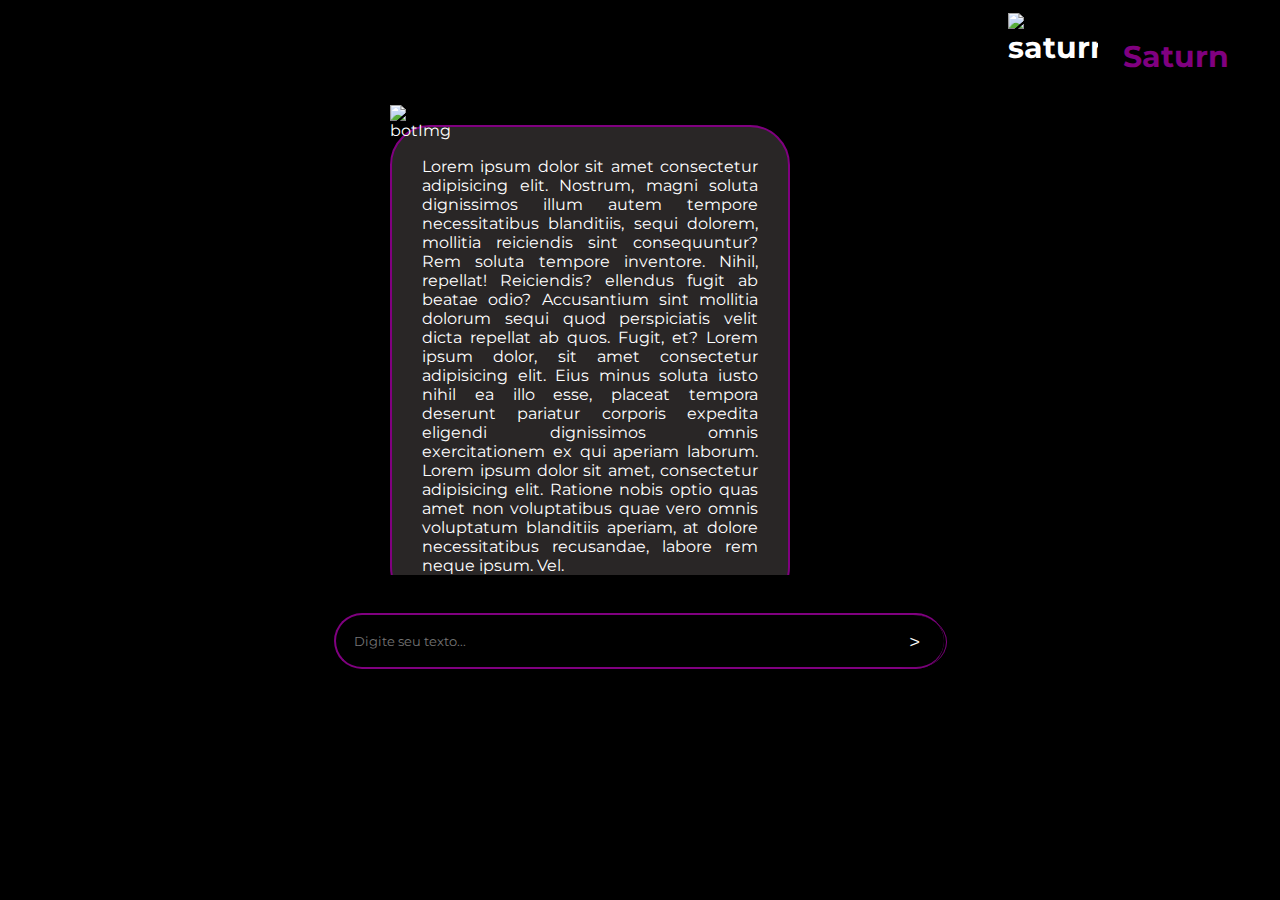
==== pages/chat.html @ 272b716a "." ====
<!DOCTYPE html>
<html lang="pt-br">
<head>
    <meta charset="UTF-8">
    <meta name="viewport" content="width=device-width, initial-scale=1.0">
    <title>Chat</title>
    <link rel="stylesheet" href="../styles/chat.css">
    <link rel="shortcut icon" href="../images/saturn 2.png" type="image/x-icon">
</head>
<body><div id="chat">
        
        <header>
            
            <img id="saturn" src="../images/saturn 2.png" alt="saturn">
            <p id="textHeader">Saturn</p>
        </header>
        <main>
            <div>
                <img  src="../images/Ellipse 7.png" alt="botImg" id="botImg">
                <div id="bot">
                    Lorem ipsum dolor sit amet consectetur adipisicing elit. Nostrum, magni soluta dignissimos illum autem tempore necessitatibus blanditiis, sequi dolorem, mollitia reiciendis sint consequuntur? Rem soluta tempore inventore. Nihil, repellat! Reiciendis?
                    ellendus fugit ab beatae odio? Accusantium sint mollitia dolorum sequi quod perspiciatis velit dicta repellat ab quos. Fugit, et?
                    Lorem ipsum dolor, sit amet consectetur adipisicing elit. Eius minus soluta iusto nihil ea illo esse, placeat tempora deserunt pariatur corporis expedita eligendi dignissimos omnis exercitationem ex qui aperiam laborum. Lorem ipsum dolor sit amet, consectetur adipisicing elit. Ratione nobis optio quas amet non voluptatibus quae vero omnis voluptatum blanditiis aperiam, at dolore necessitatibus recusandae, labore rem neque ipsum. Vel.
                </div>
            </div>
            <div>
                <img src="../images/outline_account_circle_white_48dp 1.png" alt="perfil" id="perfil">
                <div id="client">
                    Lorem ipsum dolor sit amet consectetur adipisicing elit. Nostrum, magni soluta dignissimos illum autem tempore necessitatibus blanditiis, sequi dolorem, mollitia reiciendis sint consequuntur? Rem soluta tempore inventore. Nihil, repellat! Reiciendis? Lorem ipsum dolor sit amet consectetur adipisicing elit. Laborum, modi. Rerum repellendus fugit ab beatae odio? Accusantium sint mollitia dolorum sequi quod perspiciatis velit dicta repellat ab quos. Fugit, et?
                    Lorem ipsum dolor, sit amet consectetur adipisicing elit. Eius minus soluta iusto nihil ea illo esse, placeat tempora deserunt pariatur corporis expedita eligendi dignissimos omnis exercitationem ex qui aperiam laborum. Lorem ipsum dolor sit amet, consectetur adipisicing elit. Ratione nobis optio quas amet non voluptatibus quae vero omnis voluptatum blanditiis aperiam, at dolore necessitatibus recusandae, labore rem neque ipsum. Vel.
                </div>
            </div>
            
        </main>
        <footer>
            <input type="text" placeholder="Digite seu texto...">
            <p id="enviar">></p>
        </footer>
</div>
</body>
</html>
---- styles/chat.css ----
@charset "UTF-8";
@import url('https://fonts.googleapis.com/css2?family=Montserrat:ital,wght@0,100..900;1,100..900&display=swap');
*{
    margin: 0;
    padding: 0;
    box-sizing: border-box;
    font-family: "Montserrat", sans-serif;
    color: white;
}
#chat{
    background-image: url("../images/image\ 2.png");
    background-attachment: fixed;
  background-size: 100%;
  background-repeat: no-repeat;
  width: 100%;
  height: 100vh;
  background-color: black;
}
header, #textHeader{
    display: flex;
    justify-content: end;
    color: purple;
    font-size: 30px;
    font-weight: 700;
    margin-right: 2%;    

}
#textHeader{
    margin-top: 3%;
    margin-left: 2%;
}
#saturn{
    width:90px;
    margin-top: 1%;
}
footer{
    display: flex;
    align-items: end;
    justify-content: center;
    margin-top: 3%;
}
input{
    background-color: rgba(0, 0, 0, 0.779);
    padding: 18px;
    border-radius: 50px;
    border: 2px solid purple;
    border-right: none;
    color: white;
    width: 610px;
}
#enviar{
    border-radius: 100%;
    background-color: rgba(0, 0, 0, 0.048);
    padding: 15px;
    font-size: 20px;
    padding-left: 30px;
    padding-right: 25px;
    border-right: 1px solid purple;
    margin-left: -65px;
}
#bot, #client{
    text-align: justify;
    width: 400px;
    background-color: rgb(41, 38, 38);
    padding: 30px;
    border-radius: 40px;
    border: 2px solid purple;
}
main{
    display: grid;
    align-items: center;
    justify-content: center;
    height: 500px;
    overflow-y: auto;
    border-radius: 50px;
}
#client{
    margin-top: 50px;
    margin-left: 100px;
}
#bot{
    margin-right: 100px;
     margin-top: 50px;
}
#botImg{
    width: 60px;
    float: left;
    margin-top: 6%;
    margin-right: 7%;
}
#perfil{
    width: 60px;
    float: right;
    margin-top: 6%;
    margin-left: 7%;
    background-color: rgb(0, 0, 0);
    border-radius: 100%;
    padding: 5px;
}
main::-webkit-scrollbar {
    width: 12px; 
}


main::-webkit-scrollbar-track {
    background: #000000; 
    border-radius: 10px; 
}


main::-webkit-scrollbar-thumb {
    background: purple; 
    border-radius: 10p;
}


main::-webkit-scrollbar-thumb:hover {
    background: #555; 
}




@media screen and (max-width: 500px){
    main{
        background-image: none;
        background-color: rgb(0, 0, 0);
        
        
        
    }
   
    
}
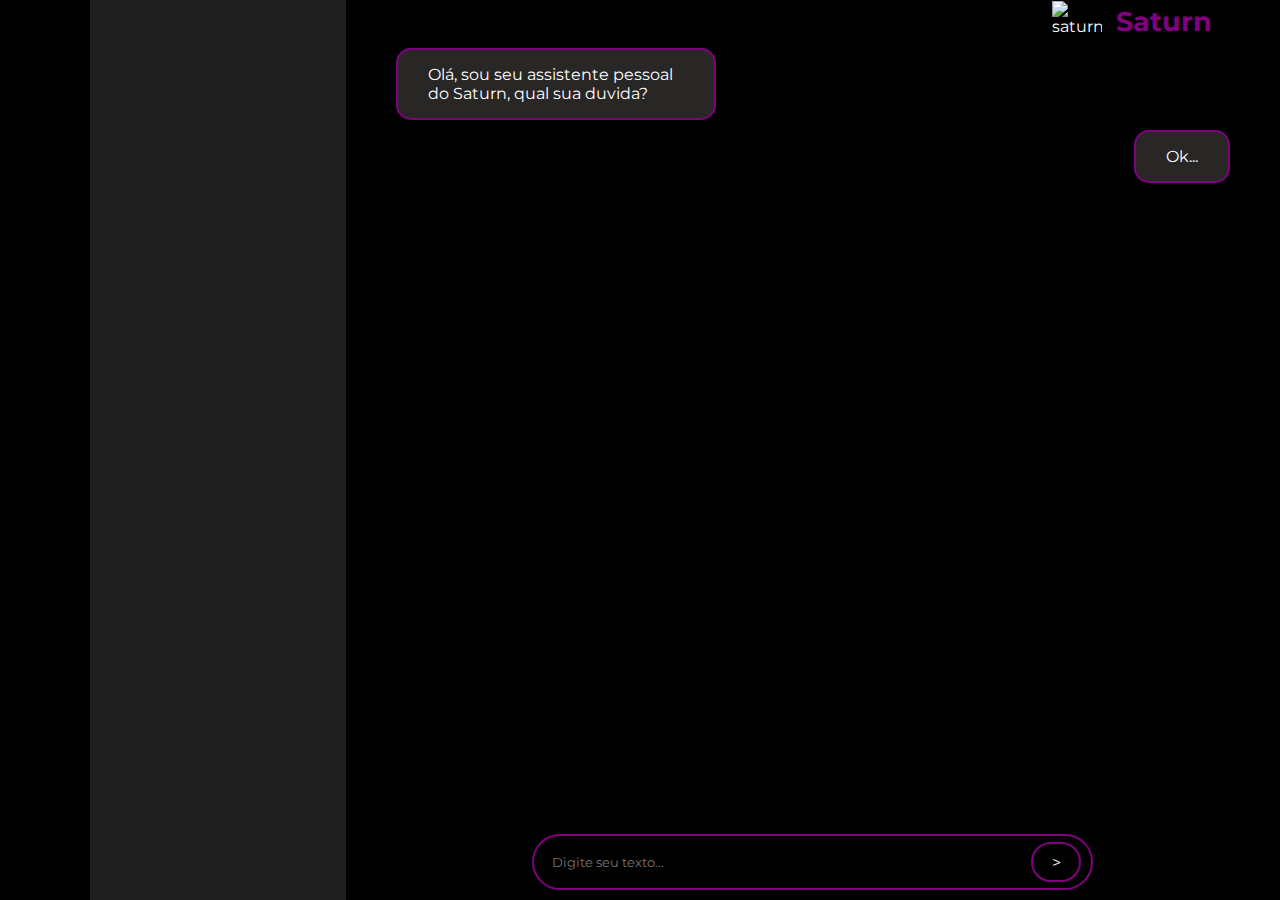
==== commit d4bc389b: "[FEATURE] Added toolbar and fixed animations" ====
--- a/pages/chat.html
+++ b/pages/chat.html
@@ -1,41 +1,73 @@
 <!DOCTYPE html>
 <html lang="pt-br">
+
 <head>
     <meta charset="UTF-8">
     <meta name="viewport" content="width=device-width, initial-scale=1.0">
     <title>Chat</title>
+    <script type="module" src="https://unpkg.com/ionicons@7.1.0/dist/ionicons/ionicons.esm.js"></script>
+    <script nomodule src="https://unpkg.com/ionicons@7.1.0/dist/ionicons/ionicons.js"></script>
+
+    <script src="../scripts/api.js" defer></script>
+    <script src="../scripts/chat.js" defer></script>
+
     <link rel="stylesheet" href="../styles/chat.css">
     <link rel="shortcut icon" href="../images/saturn 2.png" type="image/x-icon">
 </head>
-<body><div id="chat">
-        
-        <header>
-            
-            <img id="saturn" src="../images/saturn 2.png" alt="saturn">
-            <p id="textHeader">Saturn</p>
-        </header>
-        <main>
-            <div>
-                <img  src="../images/Ellipse 7.png" alt="botImg" id="botImg">
-                <div id="bot">
-                    Lorem ipsum dolor sit amet consectetur adipisicing elit. Nostrum, magni soluta dignissimos illum autem tempore necessitatibus blanditiis, sequi dolorem, mollitia reiciendis sint consequuntur? Rem soluta tempore inventore. Nihil, repellat! Reiciendis?
-                    ellendus fugit ab beatae odio? Accusantium sint mollitia dolorum sequi quod perspiciatis velit dicta repellat ab quos. Fugit, et?
-                    Lorem ipsum dolor, sit amet consectetur adipisicing elit. Eius minus soluta iusto nihil ea illo esse, placeat tempora deserunt pariatur corporis expedita eligendi dignissimos omnis exercitationem ex qui aperiam laborum. Lorem ipsum dolor sit amet, consectetur adipisicing elit. Ratione nobis optio quas amet non voluptatibus quae vero omnis voluptatum blanditiis aperiam, at dolore necessitatibus recusandae, labore rem neque ipsum. Vel.
+
+<body>
+    <div class="toolbar">
+        <div class="toolbar-buttons-container">
+            <div class="toolbar-buttons-top">
+                <ion-icon name="menu-sharp" class="icon opened" id="menu" onclick="toggleMenu()"></ion-icon>
+            </div>
+            <div class="toolbar-buttons-center">
+                <ion-icon class="icon" name="home-outline"></ion-icon>
+                <ion-icon class="icon" name="search-outline"></ion-icon>
+                <ion-icon class="icon" name="bookmarks-outline"></ion-icon>
+            </div>
+            <div class="toolbar-buttons-bottom">
+                <ion-icon class="icon" name="person-circle-outline"></ion-icon>
+            </div>
+        </div>
+        <div class="toolbar-container">
+        </div>
+    </div>
+
+    <div class="chat-container">
+
+        <div class="messages">
+            <header>
+                <div class="image-container">
+                    <img class="saturn" width="50" src="../images/saturn 2.png" alt="saturn">
+                    <p>Saturn</p>
+                </div>
+            </header>
+
+            <div class="message-container bot">
+                <div class="message">
+                    <pre>Olá, sou seu assistente pessoal do Saturn, qual sua duvida?</pre>
                 </div>
             </div>
-            <div>
-                <img src="../images/outline_account_circle_white_48dp 1.png" alt="perfil" id="perfil">
-                <div id="client">
-                    Lorem ipsum dolor sit amet consectetur adipisicing elit. Nostrum, magni soluta dignissimos illum autem tempore necessitatibus blanditiis, sequi dolorem, mollitia reiciendis sint consequuntur? Rem soluta tempore inventore. Nihil, repellat! Reiciendis? Lorem ipsum dolor sit amet consectetur adipisicing elit. Laborum, modi. Rerum repellendus fugit ab beatae odio? Accusantium sint mollitia dolorum sequi quod perspiciatis velit dicta repellat ab quos. Fugit, et?
-                    Lorem ipsum dolor, sit amet consectetur adipisicing elit. Eius minus soluta iusto nihil ea illo esse, placeat tempora deserunt pariatur corporis expedita eligendi dignissimos omnis exercitationem ex qui aperiam laborum. Lorem ipsum dolor sit amet, consectetur adipisicing elit. Ratione nobis optio quas amet non voluptatibus quae vero omnis voluptatum blanditiis aperiam, at dolore necessitatibus recusandae, labore rem neque ipsum. Vel.
+
+            <div class="message-container">
+                <div class="message">
+                    <pre>Ok...</pre>
                 </div>
             </div>
-            
-        </main>
+        </div>
+
         <footer>
-            <input type="text" placeholder="Digite seu texto...">
-            <p id="enviar">></p>
+            <div class="input-container">
+                <input type="text" placeholder="Digite seu texto..." id="content">
+                <div class="send-container" onclick="send()">
+                    <p>></p>
+                </div>
+            </div>
         </footer>
-</div>
+
+    </div>
+
 </body>
+
 </html>--- a/styles/chat.css
+++ b/styles/chat.css
@@ -1,134 +1,230 @@
 @charset "UTF-8";
 @import url('https://fonts.googleapis.com/css2?family=Montserrat:ital,wght@0,100..900;1,100..900&display=swap');
-*{
+
+* {
     margin: 0;
     padding: 0;
     box-sizing: border-box;
     font-family: "Montserrat", sans-serif;
     color: white;
 }
-#chat{
+
+main {
+    display: flex;
+    flex-grow: 1;
+    max-height: 90vh;
+}
+
+body {
+    display: flex;
     background-image: url("../images/image\ 2.png");
     background-attachment: fixed;
-  background-size: 100%;
-  background-repeat: no-repeat;
-  width: 100%;
-  height: 100vh;
-  background-color: black;
-}
-header, #textHeader{
+    background-size: 100%;
+    background-repeat: no-repeat;
+    width: 100%;
+    height: 100vh;
+    background-color: black;
+}
+
+.chat-container {
+    display: flex;
+    flex-direction: column;
+    flex-grow: 1;
+}
+
+header {
     display: flex;
     justify-content: end;
+    align-items: center;
+    margin-right: 20px;
+    gap: 10px
+        /* position: fixed;
+    display: flex;
+    top: 1px;
+    right: 20px; */
+}
+
+header p {
+    font-weight: 700;
+    font-size: 1.7rem;
     color: purple;
-    font-size: 30px;
-    font-weight: 700;
-    margin-right: 2%;    
-
-}
-#textHeader{
     margin-top: 3%;
     margin-left: 2%;
 }
-#saturn{
-    width:90px;
-    margin-top: 1%;
-}
-footer{
-    display: flex;
-    align-items: end;
-    justify-content: center;
-    margin-top: 3%;
-}
-input{
-    background-color: rgba(0, 0, 0, 0.779);
+
+.saturn {
+    width: 50px;
+}
+
+.image-container {
+    gap: 10px;
+    display: flex;
+    justify-content: center;
+    align-items: center;
+}
+
+.toolbar {
+    display: flex;
+    flex-direction: row;
+}
+
+.toolbar-buttons-container {
+    width: 7vw;
+    background-color: black;
+    display: flex;
+    flex-direction: column;
+}
+
+.toolbar-buttons-top {
+    display: flex;
+    padding: 10px 0px;
+    justify-content: center;
+    align-items: center;
+}
+
+.toolbar-buttons-center {
+    display: flex;
+    padding-top: 50px;
+    align-items: center;
+    flex-direction: column;
+    flex-grow: 1;
+    gap: 10px;
+}
+
+.toolbar-buttons-bottom {
+    display: flex;
+    padding: 10px 0px;
+    justify-content: center;
+    align-items: center;
+}
+
+
+.toolbar-container {
+    width: 20vw;
+    background-color: #1F1F1F;
+    transition: all 0.5s ease
+}
+
+.hidden {
+    width: 0px;
+}
+
+.icon {
+    color: white;
+    font-size: 30px;
+}
+
+.opened {
+    transform: rotate(90deg);
+}
+
+.closed {
+    width: 0px;
+}
+
+#menu {
+    transition: all 0.5s ease
+}
+
+.messages {
+    flex-grow: 1;
+    overflow-y: scroll;
+    overflow-x: hidden;
+    display: flex;
+    flex-direction: column;
+    gap: 10px;
+    padding: 0px 50px;
+}
+
+.message-container {
+    display: flex;
+    justify-content: flex-end;
+}
+
+.message {
+    display: flex;
+    max-width: 20em;
+    background-color: rgb(41, 38, 38);
+    padding: 15px 30px;
+    border-radius: 15px;
+    border: 2px solid purple;
+}
+
+.message pre {
+    word-break: break-all;
+    overflow: hidden;
+    text-wrap: wrap;
+}
+
+.bot {
+    justify-content: flex-start;
+}
+
+footer {
+    display: flex;
+    justify-content: center;
+    align-items: center;
+}
+
+.input-container {
+    display: flex;
+    justify-content: center;
+    margin-bottom: 10px;
+}
+
+input {
     padding: 18px;
+    flex-grow: 1;
+    background-color: transparent;
     border-radius: 50px;
-    border: 2px solid purple;
+    border: none;
     border-right: none;
     color: white;
-    width: 610px;
-}
-#enviar{
-    border-radius: 100%;
-    background-color: rgba(0, 0, 0, 0.048);
-    padding: 15px;
-    font-size: 20px;
-    padding-left: 30px;
-    padding-right: 25px;
-    border-right: 1px solid purple;
-    margin-left: -65px;
-}
-#bot, #client{
-    text-align: justify;
-    width: 400px;
-    background-color: rgb(41, 38, 38);
-    padding: 30px;
-    border-radius: 40px;
-    border: 2px solid purple;
-}
-main{
-    display: grid;
-    align-items: center;
-    justify-content: center;
-    height: 500px;
-    overflow-y: auto;
+}
+
+input:focus {
+    outline: none;
+}
+
+.input-container {
+    display: flex;
+    align-items: center;
+    background-color: rgba(0, 0, 0, 0.779);
+    border: 2px solid purple;
     border-radius: 50px;
-}
-#client{
-    margin-top: 50px;
-    margin-left: 100px;
-}
-#bot{
-    margin-right: 100px;
-     margin-top: 50px;
-}
-#botImg{
-    width: 60px;
-    float: left;
-    margin-top: 6%;
-    margin-right: 7%;
-}
-#perfil{
-    width: 60px;
-    float: right;
-    margin-top: 6%;
-    margin-left: 7%;
-    background-color: rgb(0, 0, 0);
-    border-radius: 100%;
-    padding: 5px;
-}
-main::-webkit-scrollbar {
-    width: 12px; 
-}
-
-
-main::-webkit-scrollbar-track {
-    background: #000000; 
-    border-radius: 10px; 
-}
-
-
-main::-webkit-scrollbar-thumb {
-    background: purple; 
-    border-radius: 10p;
-}
-
-
-main::-webkit-scrollbar-thumb:hover {
-    background: #555; 
-}
-
-
-
-
-@media screen and (max-width: 500px){
-    main{
+    width: 60%;
+}
+
+.input-container:hover {
+    border: 2px solid purple;
+}
+
+.send-container {
+    display: flex;
+    margin-right: 10px;
+    border: 2px solid purple;
+    align-items: center;
+    justify-content: center;
+    padding: 10px 20px;
+    border-radius: 20px;
+    width: 50px;
+    height: 40px;
+    cursor: pointer;
+}
+
+.send-container:hover {
+    background-color: purple
+}
+
+
+
+/* @media screen and (max-width: 500px) {
+    main {
         background-image: none;
         background-color: rgb(0, 0, 0);
-        
-        
-        
+
+
     }
-   
-    
-}+
+
+} */